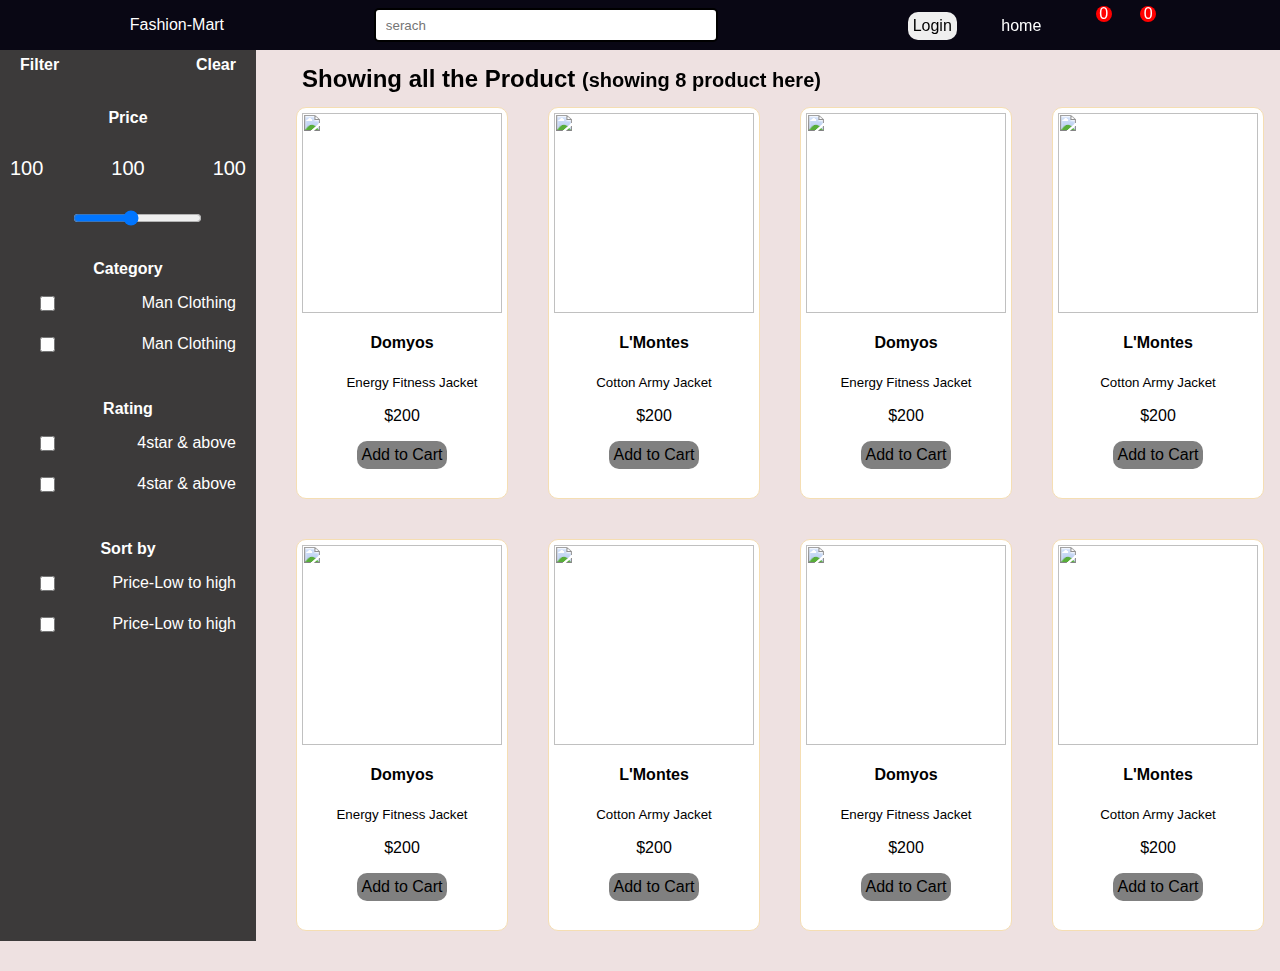
==== screens/productList/index.html @ 0900dbc5 "productList added" ====
<!DOCTYPE html>
<html lang="en">
<head>
    <meta charset="UTF-8">
    <meta http-equiv="X-UA-Compatible" content="IE=edge">
    <meta name="viewport" content="width=device-width, initial-scale=1.0">
    <title>Product-List</title>
    <link rel="stylesheet" href="/screens/productList/style.css">
    <link rel="stylesheet" href="https://pro.fontawesome.com/releases/v5.10.0/css/all.css" integrity="sha384-AYmEC3Yw5cVb3ZcuHtOA93w35dYTsvhLPVnYs9eStHfGJvOvKxVfELGroGkvsg+p" crossorigin="anonymous"/>
</head>
<body>
    <div class="containr">
		<nav>
			<div class="logo">Fashion-Mart</div>
			<input class="search-data" type="text" placeholder="serach">
			<i class="fal fa-search"></i>
			<ul>
				<li><button class="btn btn-icon-login">Login</button></li>
				<li>home</li>
				<li><span class="cart-icon">0</span><i class="fas fa-heart"></i></li>
		
				<li><span class="cart-icon">0</span><i class="fal fa-shopping-cart"></i></li>
			</ul>
		</nav>
		 

	
		<main class="grid" >
		
		
			
			<div class="card-image-one">
					<h2 class="abc">Showing all the Product <small>(showing 8 product here)</small></h2>
			
				<img src="https://m.media-amazon.com/images/I/41aYT-oaliL.jpg" alt="">
				<div class="card-image-data">
					<h4>Domyos</h4>
					<span><i class="fa-solid fa-star"></i></span>
					<small>Energy Fitness Jacket</small>
					<p>$200</p>
					<button class="btn btn-icon-add" >Add to Cart</button>
				</div>
			
			</div>
			<div class="card-image-one">
			
				<img src="https://m.media-amazon.com/images/I/7127IrdLgrS._UX679_.jpg" alt="">
				<div class="card-image-data">
					<h4>L'Montes</h4>
					<small>Cotton Army Jacket</small>
					<p>$200</p>
					<button class="btn btn-icon-add" >Add to Cart</button>
				</div>
			
			</div>
			<div class="card-image-one">
			
				<img src="https://m.media-amazon.com/images/I/41aYT-oaliL.jpg" alt="">
				<div class="card-image-data">
					<h4>Domyos</h4>
					<small>Energy Fitness Jacket</small>
					<p>$200</p>
					<button class="btn btn-icon-add" >Add to Cart</button>
				</div>
			
			</div>
			<div class="card-image-one">
			
				<img src="https://m.media-amazon.com/images/I/7127IrdLgrS._UX679_.jpg" alt="">
				<div class="card-image-data">
					<h4>L'Montes</h4>
					<small>Cotton Army Jacket</small>
					<p>$200</p>
					<button class="btn btn-icon-add" >Add to Cart</button>
				</div>
			
			</div>
			<div class="card-image-one">
			
				<img src="https://m.media-amazon.com/images/I/41aYT-oaliL.jpg" alt="">
				<div class="card-image-data">
					<h4>Domyos</h4>
					<small>Energy Fitness Jacket</small>
					<p>$200</p>
					<button class="btn btn-icon-add" >Add to Cart</button>
				</div>
			
			</div>
			<div class="card-image-one">
			
				<img src="https://m.media-amazon.com/images/I/7127IrdLgrS._UX679_.jpg" alt="">
				<div class="card-image-data">
					<h4>L'Montes</h4>
					<small>Cotton Army Jacket</small>
					<p>$200</p>
					<button class="btn btn-icon-add" >Add to Cart</button>
				</div>
			
			</div>
			<div class="card-image-one">
			
				<img src="https://m.media-amazon.com/images/I/41aYT-oaliL.jpg" alt="">
				<div class="card-image-data">
					<h4>Domyos</h4>
					<small>Energy Fitness Jacket</small>
					<p>$200</p>
					<button class="btn btn-icon-add" >Add to Cart</button>
				</div>
			
			</div>
			<div class="card-image-one">
			
				<img src="https://m.media-amazon.com/images/I/7127IrdLgrS._UX679_.jpg" alt="">
				<div class="card-image-data">
					<h4>L'Montes</h4>
					<small>Cotton Army Jacket</small>
					<p>$200</p>
					<button class="btn btn-icon-add" >Add to Cart</button>
				</div>
			
			</div>
		
		
			
			
		</main>
		<div id="filter-sidebar">
			<div class="filter-sidebar-heading">
				<span>
					<b>Filter</b>
				</span>
				<span>
					<b>Clear</b>
				</span>
			</div>
			<div class="filter-sidebar-price">
				<span>
					<b>Price</b>
				</span>
			</div>
			<div class="filter-sidebar-range">
				<span>100</span>
				<span>100</span>
				<span>100</span>
			</div>
			<input class="price-range" type="range" min="10" max="100" value="50">

			<div class="filter-category">
				<span>
					<b>Category</b>
				</span>
				<div class="filter-item">
					<input type="checkbox">
					Man Clothing
				</div>
				<div class="filter-item">
					<input type="checkbox">
					Man Clothing
				</div>
			</div>
			<div class="filter-category">
				<span>
					<b>Rating</b>
				</span>
				<div class="filter-item">
					<input type="checkbox">
					4star & above
				</div>
				<div class="filter-item">
					<input type="checkbox">
					4star & above
				</div>
			</div>
			<div class="filter-category">
				<span>
					<b>Sort by</b>
				</span>
				<div class="filter-item">
					<input type="checkbox">
				Price-Low to high
				</div>
				<div class="filter-item">
					<input type="checkbox">
					Price-Low to high
				</div>
			</div>
			
		

		</div>
		
    
</body>
</html>
---- screens/productList/style.css ----
body {
    font-family: sans-serif;
    margin: 0px;
    padding: 0px;
  }
  
  .containr {
    display: grid;
    grid-template-columns: 0.5fr 1fr 1fr;
    grid-template-rows: 0.2fr 1.2fr 1.5fr;
    grid-template-areas:
      "nav nav nav nav"
      "sidebar main main main"
      "sidebar main main main"
      "...... main main main";
  
    justify-content: center;
    background-color: rgb(238, 225, 225);
    position: relative;
  }
  .grid {
    display: grid;
    grid-template-columns: 1fr 1fr 1fr 1fr;
    flex-wrap: wrap;
    margin: 30px;
    justify-content: space-between;
    grid-gap: 40px 40px;
    width: 90%;
  }
  
  nav {
    background-color: rgb(9, 7, 20);
    grid-area: nav;
    height: 50px;
    display: flex;
    justify-content: space-evenly;
    align-items: center;
    width: 100%;
    position: fixed;
    color: white;
  }
  .abc {
    position: absolute;
    top: 45px;
  
    /* text-align: center; */
    margin-left: 0px;
  }
  .search-data {
    height: 20px;
    width: 25%;
    padding: 5px 10px;
    border-radius: 5px;
    border: 2px solid black;
  }
  .fa-search {
    position: absolute;
    top: 20px;
    margin-left: 80px;
    color: black;
  }
  .fa-heart-half {
    color: white;
  }
  
  .cart-icon {
    position: absolute;
    display: flex;
    justify-content: center;
    align-items: center;
    top: -4px;
  
    height: 1rem;
    width: 1rem;
    background-color: red;
    border-radius: 50%;
  }
  li {
    display: inline-block;
    margin: 20px;
  }
  main {
    background-color: rgb(238, 225, 225);
    grid-area: main;
    padding: 10px;
  }
  
  img {
    width: 100%;
    object-fit: cover;
    height: 200px;
  }
  .card-image-one {
    width: 200px;
    height: 380px;
    background-color: white;
    border: 1px solid wheat;
    border-radius: 10px;
    display: flex;
    flex-direction: column;
    padding: 5px;
    align-self: center;
  }
  .card-image-data {
    text-align: center;
  }
  .btn {
    font-size: 1rem;
    border-radius: 10px;
    border: none;
    padding: 5px;
    text-align: center;
    cursor: pointer;
  
    font-weight: 500;
  }
  .btn-icon-add {
    background-color: gray;
  }
  
  #filter-sidebar {
    background-color: rgba(39, 39, 39, 0.898);
    grid-area: sidebar;
    margin-top: -26px;
    height: 100vh;
    width: 100%;
    text-align: center;
    color: white;
  }
  .filter-sidebar-heading {
    display: flex;
    align-items: center;
    justify-content: space-between;
    padding: 5px 10px;
  }
  .filter-sidebar-price {
    padding: 20px 10px;
  }
  .filter-sidebar-range {
    display: flex;
    align-items: center;
    justify-content: space-between;
    font-size: 20px;
  }
  .price-range {
    margin-left: 20px;
    margin-top: 20px;
  }
  .filter-category {
    padding: 10px 20px;
    margin-top: 20px;
  }
  .filter-item {
    padding: 5px 0;
    display: flex;
    justify-content: space-between;
    align-items: center;
    font-weight: 500;
    margin-top: 10px;
  }
  .filter-item input {
    height: 15px;
    width: 15px;
  }
  #content1 {
    background-color: pink;
    grid-area: content1;
  }
  #content2 {
    background-color: white;
    grid-area: content2;
  }
  #content3 {
    background-color: pink;
    grid-area: content3;
  }
  /* footer {
    background-color: aqua;
    grid-area: footer;
  } */
  span {
    margin: 10px;
  }
  input {
    margin-left: 20px;
  }
  @media (max-width: 768px) {
    .grid {
      grid-template-columns: repeat(2, 1fr);
    }
    #filter-sidebar {
      display: none;
    }
  }
  @media (max-width: 500px) {
    .grid {
      grid-template-columns: repeat(1, 1fr);
    }
    #filter-sidebar {
      display: none;
    }
  }
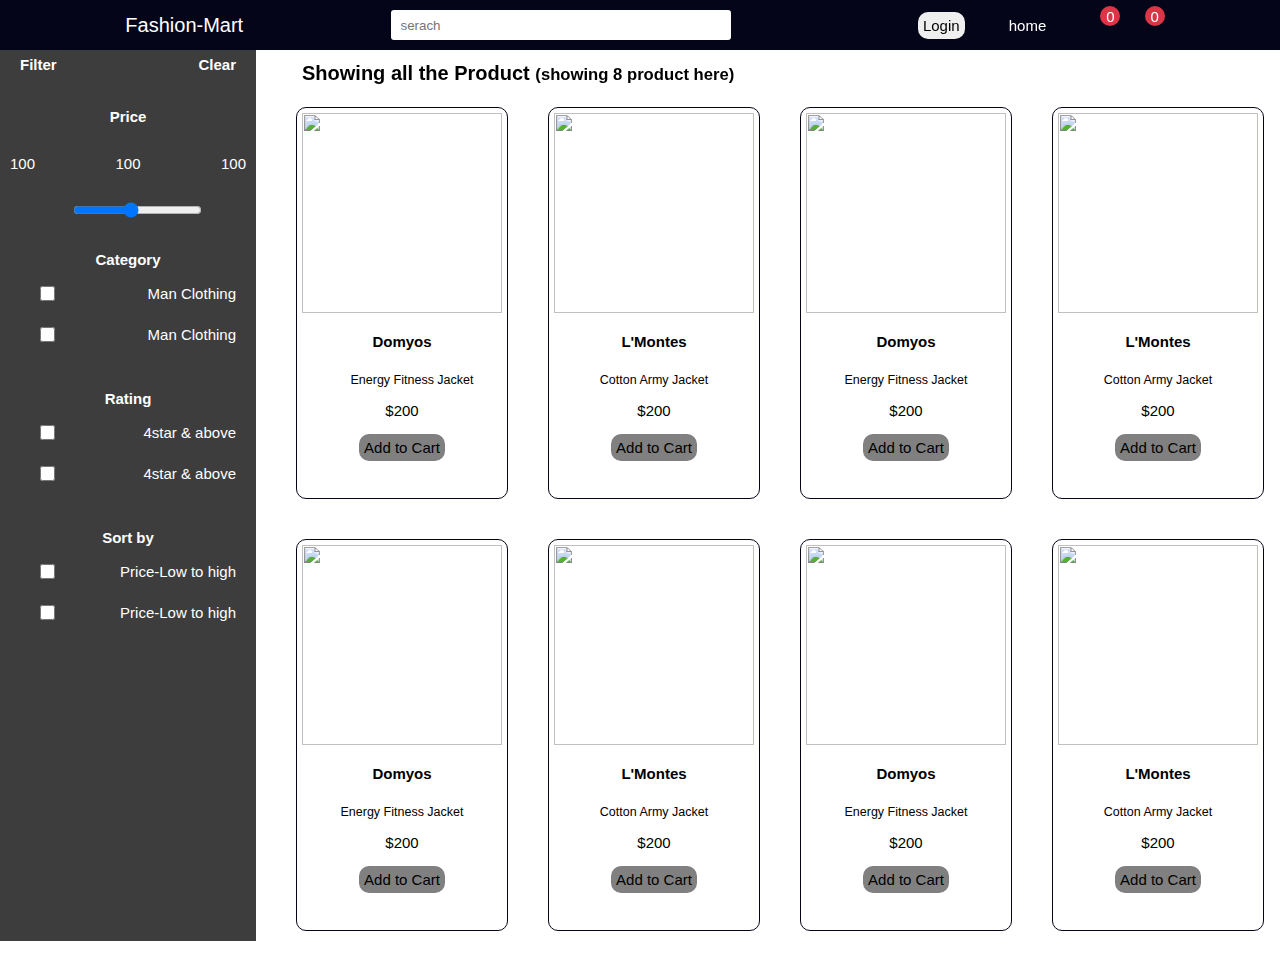
==== commit ee1308cb: "productList added" ====
--- a/screens/productList/index.html
+++ b/screens/productList/index.html
@@ -5,7 +5,7 @@
     <meta http-equiv="X-UA-Compatible" content="IE=edge">
     <meta name="viewport" content="width=device-width, initial-scale=1.0">
     <title>Product-List</title>
-    <link rel="stylesheet" href="/screens/productList/style.css">
+    <link rel="stylesheet" href="/screens/productList/product.css">
     <link rel="stylesheet" href="https://pro.fontawesome.com/releases/v5.10.0/css/all.css" integrity="sha384-AYmEC3Yw5cVb3ZcuHtOA93w35dYTsvhLPVnYs9eStHfGJvOvKxVfELGroGkvsg+p" crossorigin="anonymous"/>
 </head>
 <body>
@@ -30,7 +30,7 @@
 		
 			
 			<div class="card-image-one">
-					<h2 class="abc">Showing all the Product <small>(showing 8 product here)</small></h2>
+					<h2 class="card-prododuct-result">Showing all the Product <small>(showing 8 product here)</small></h2>
 			
 				<img src="https://m.media-amazon.com/images/I/41aYT-oaliL.jpg" alt="">
 				<div class="card-image-data">
--- a/screens/productList/product.css
+++ b/screens/productList/product.css
@@ -0,0 +1,238 @@
+:root {
+  --cta-color: #05051a;
+  --hover-bg: #8484c7;
+  --primary-color: #161617;
+  --success-color: #7eb691;
+  --secondary-color: #441744;
+  --success-color: #7eb691;
+  --warning-color: #f5c118;
+  --error-color: #dc3545;
+  --info-color: #77acbe;
+  --offline-color:#d4dde08c;
+  --primary-font-colour: #fff;
+  --btn-primary-color:#007BFF;
+  --btn-secondary-color:#6C757D;
+  --box-shadow:rgba(19, 1, 1, 0.822);
+  --border-color:hsl(39, 77%, 83%);
+
+  
+  
+}
+
+
+body {
+    font-family: sans-serif;
+    margin: 0px;
+    padding: 0px;
+   
+  }
+  html{
+    font-size: 62.5%;
+  }
+  
+  .containr {
+    display: grid;
+    grid-template-columns: 0.5fr 1fr 1fr;
+    grid-template-rows: 0.2fr 1.2fr 1.5fr;
+    grid-template-areas:
+      "nav nav nav nav"
+      "sidebar main main main"
+      "sidebar main main main"
+      "...... main main main";
+  
+    justify-content: center;
+    background-color: var(--primary-font-colour);
+    position: relative;
+  }
+  .grid {
+    display: grid;
+    grid-template-columns: 1fr 1fr 1fr 1fr;
+    flex-wrap: wrap;
+    margin: 3rem;
+    justify-content: space-between;
+    grid-gap:4rem 4rem;
+    width: 90%;
+  }
+  
+  nav {
+    background-color: var(--cta-color);
+    grid-area: nav;
+    height: 5rem;
+    display: flex;
+    justify-content: space-evenly;
+    align-items: center;
+    width: 100%;
+    position: fixed;
+    color: var(--primary-font-colour);
+    font-size: 1.5rem;
+  }
+  .card-prododuct-result{
+    position: absolute;
+    top: 4.5rem;
+    font-size: 2rem;
+  
+    /* text-align: center; */
+    margin-left: 0px;
+  }
+  .logo{
+    font-size: 2rem;
+  }
+  .search-data {
+    height: 2rem;
+    width: 25%;
+    padding: 5px 10px;
+    border-radius: 5px;
+    border: 2px solid var(--cta-color);
+  }
+  .fa-search {
+    position: absolute;
+    top: 20px;
+    margin-left: 80px;
+    color: var(--cta-color);
+  }
+  .fa-heart-half {
+    color: var(--primary-font-colour);
+  }
+  
+  .cart-icon {
+    position: absolute;
+    display: flex;
+    justify-content: center;
+    align-items: center;
+    top: -4px;
+    padding: 5px;
+    height: 1rem;
+    width: 1rem;
+    background-color: var(--error-color);
+    border-radius: 50%;
+  }
+  li {
+    display: inline-block;
+    margin: 20px;
+   
+  }
+  main {
+    background-color: var(--primary-font-colour);
+    grid-area: main;
+    padding: 10px;
+  
+  }
+  
+  img {
+    width: 100%;
+    object-fit: cover;
+    height: 200px;
+  }
+  .card-image-one {
+    width: 20rem;
+    height: 38rem;
+    background-color: var(--primary-font-colour);
+    border: 1px solid var(--cta-color);
+    border-radius: 10px;
+    display: flex;
+    flex-direction: column;
+    padding: 5px;
+    align-self: center;
+  }
+  .card-image-data {
+    text-align: center;
+    font-size: 1.5rem;
+  }
+  .btn {
+    font-size: 1.5rem;
+    border-radius: 10px;
+    border: none;
+    padding: 5px;
+    text-align: center;
+    cursor: pointer;
+  
+    font-weight: 500;
+  }
+  .btn-icon-add {
+    background-color: gray;
+  }
+  
+  #filter-sidebar {
+    background-color: rgba(39, 39, 39, 0.898);
+    grid-area: sidebar;
+    margin-top: -2.6rem;
+    height: 100vh;
+    width: 100%;
+    text-align: center;
+    color: white;
+    font-size: 1.5rem;
+  }
+  .filter-sidebar-heading {
+    display: flex;
+    align-items: center;
+    justify-content: space-between;
+    padding: 5px 10px;
+  }
+  .filter-sidebar-price {
+    padding: 20px 10px;
+  }
+  .filter-sidebar-range {
+    display: flex;
+    align-items: center;
+    justify-content: space-between;
+   
+  }
+  .price-range {
+    margin-left: 2rem;
+    margin-top: 2rem;
+  }
+  .filter-category {
+    padding: 10px 2rem;
+    margin-top: 2rem;
+  }
+  .filter-item {
+    padding: 5px 0;
+    display: flex;
+    justify-content: space-between;
+    align-items: center;
+    font-weight: 500;
+    margin-top: 10px;
+  }
+  .filter-item input {
+    height: 1.5rem;
+    width: 1.5rem;
+  }
+  #content1 {
+    background-color: pink;
+    grid-area: content1;
+  }
+  #content2 {
+    background-color: white;
+    grid-area: content2;
+  }
+  #content3 {
+    background-color: pink;
+    grid-area: content3;
+  }
+  /* footer {
+    background-color: aqua;
+    grid-area: footer;
+  } */
+  span {
+    margin: 10px;
+  }
+  input {
+    margin-left: 2rem;
+  }
+  @media (max-width: 768px) {
+    .grid {
+      grid-template-columns: repeat(2, 1fr);
+    }
+    #filter-sidebar {
+      display: none;
+    }
+  }
+  @media (max-width: 500px) {
+    .grid {
+      grid-template-columns: repeat(1, 1fr);
+    }
+    #filter-sidebar {
+      display: none;
+    }
+  }
+  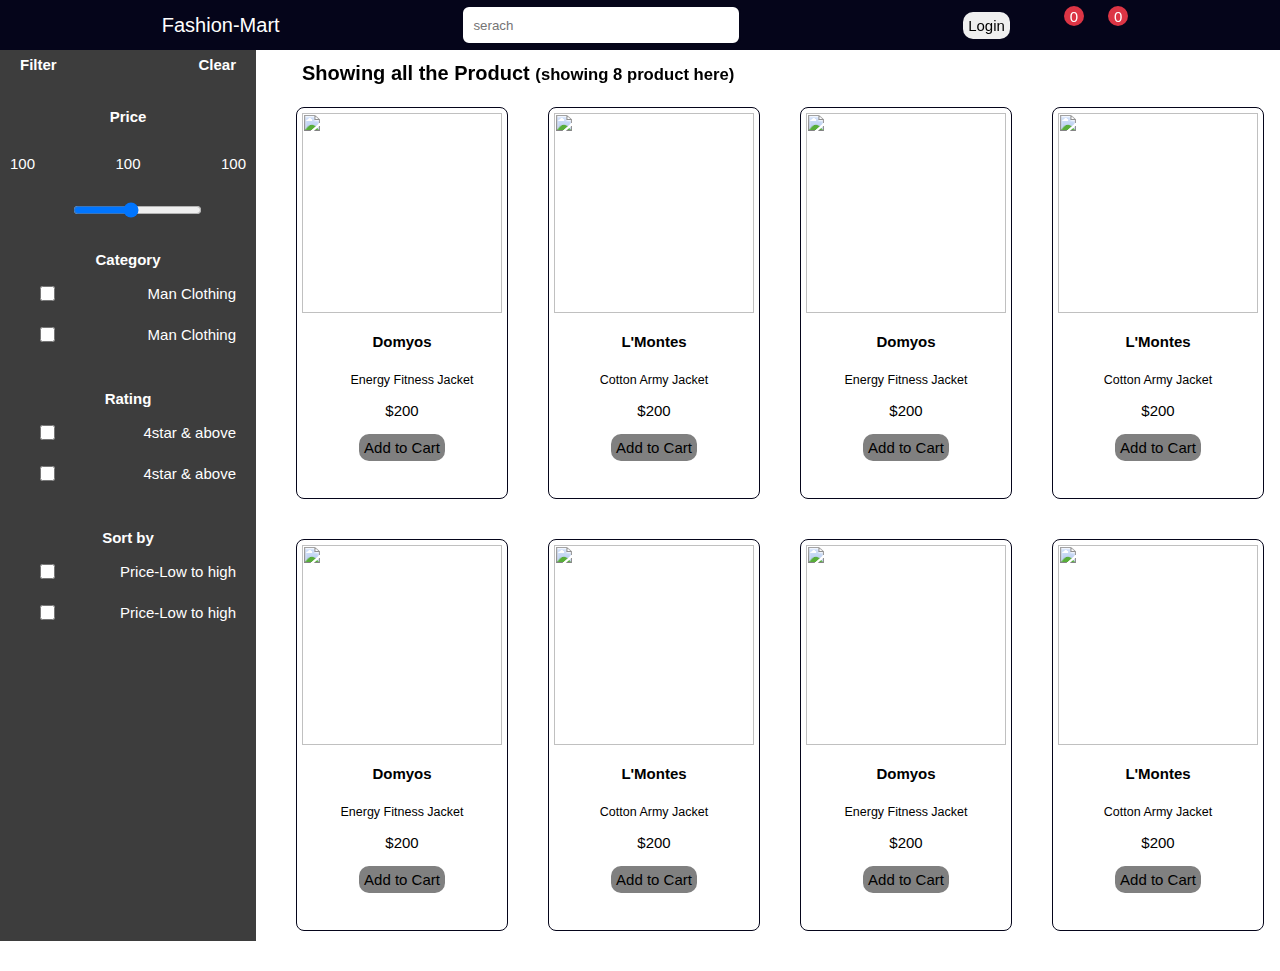
==== commit 708d7e6f: "product list" ====
--- a/screens/productList/index.html
+++ b/screens/productList/index.html
@@ -16,7 +16,7 @@
 			<i class="fal fa-search"></i>
 			<ul>
 				<li><button class="btn btn-icon-login">Login</button></li>
-				<li>home</li>
+				
 				<li><span class="cart-icon">0</span><i class="fas fa-heart"></i></li>
 		
 				<li><span class="cart-icon">0</span><i class="fal fa-shopping-cart"></i></li>
--- a/screens/productList/product.css
+++ b/screens/productList/product.css
@@ -79,15 +79,15 @@
   }
   .search-data {
     height: 2rem;
-    width: 25%;
-    padding: 5px 10px;
-    border-radius: 5px;
+    width: 20%;
+    padding: 8px 10px;
+    border-radius: 8px;
     border: 2px solid var(--cta-color);
   }
   .fa-search {
     position: absolute;
     top: 20px;
-    margin-left: 80px;
+    margin-left: 12rem;
     color: var(--cta-color);
   }
   .fa-heart-half {
@@ -108,7 +108,7 @@
   }
   li {
     display: inline-block;
-    margin: 20px;
+    margin: 2rem;
    
   }
   main {
@@ -121,14 +121,14 @@
   img {
     width: 100%;
     object-fit: cover;
-    height: 200px;
+    height: 20rem;
   }
   .card-image-one {
     width: 20rem;
     height: 38rem;
     background-color: var(--primary-font-colour);
     border: 1px solid var(--cta-color);
-    border-radius: 10px;
+    border-radius: 8px;
     display: flex;
     flex-direction: column;
     padding: 5px;
@@ -169,7 +169,7 @@
     padding: 5px 10px;
   }
   .filter-sidebar-price {
-    padding: 20px 10px;
+    padding: 2rem 10px;
   }
   .filter-sidebar-range {
     display: flex;
